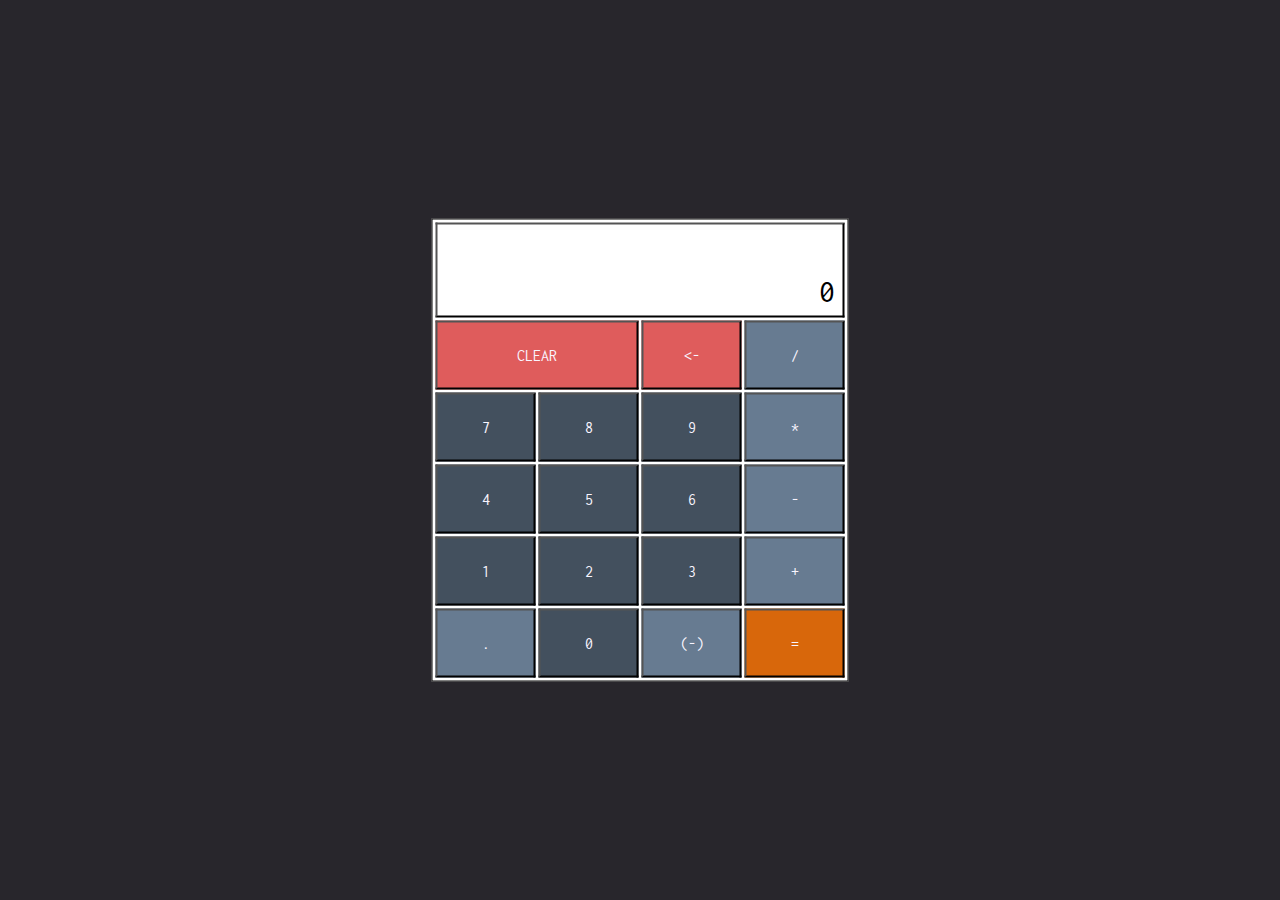
==== index.html @ 86e0566d "Calculator" ====
<!DOCTYPE html>
<html lang="en">
<head>
    <meta charset="UTF-8">
    <meta name="viewport" content="width=device-width, initial-scale=1.0">
    <link rel="stylesheet" href="style.css">
    <title>Calculator</title>
</head>
<body>
    <div class="container">
                <!-- display -->
        <button class="result">0</button>
                <!-- clear/backspace -->
        <button class="bkSpace"><-</button>
        <button class="clear">CLEAR</button>
                <!-- Numpad -->
        <button class="num1">1</button>
        <button class="num2">2</button>
        <button class="num3">3</button>
        <button class="num4">4</button>
        <button class="num5">5</button>
        <button class="num6">6</button>
        <button class="num7">7</button>
        <button class="num8">8</button>
        <button class="num9">9</button>
        <button class="num0">0</button>
        <button class="numDot">.</button>
        <button class="numNeg">(-)</button>
                <!-- Operators -->
        <button class="eq">=</button>
        <button class="add">+</button>
        <button class="sub">-</button>
        <button class="mul">*</button>
        <button class="div">/</button>
    </div>
    <script src="script.js"></script>
</body>
</html>
---- style.css ----
/* @import url('https://fonts.googleapis.com/css2?family=Orbitron:wght@500&display=swap'); */
@import url('https://fonts.googleapis.com/css2?family=Inconsolata:wght@600&display=swap');
body {
    margin: 0 auto;
    text-align: center;
    background-color: rgb(40, 38, 44);
}

.container {
    display: grid;
    max-width: 436px;
    grid-template-areas:  "result result result  result"
                          "clear  clear  bkSpace div"
                          "num7   num8   num9    mul"
                          "num4   num5   num6    sub"
                          "num1   num2   num3    add"
                          "numDot num0   numNeg  eq";
    border: 1px solid black;
    padding: 3px;
    background-color: rgb(255, 255, 255);
    gap: 3px;
    position: absolute;
    top: 50%;
    left: 50%;
    transform: translate(-50%, -50%);
}
button {
    color: rgb(249, 245, 255);
    background-color: rgb(67, 80, 94);
    padding: 1.5em;
    font-family: 'Inconsolata', monospace;
    /* font-family: 'Orbitron', sans-serif; */
    font-size: 1em;
    min-width: 100px;
}
button:hover {
    background-color: #ffffff;
    color: black;
}
.result {
    grid-area: result;
    padding: 50px 8px 8px 8px;
    font-size: 2em;
    color: rgb(0, 0, 0) !important;
    /* background-color: rgb(106, 127, 150) !important; */
    background-color: rgb(255, 255, 255) !important;
    text-align: right;
    overflow: hidden;
}
.bkSpace {
    grid-area: bkSpace;
    background-color: rgb(223, 92, 92);
}
.clear {
    grid-area: clear;
    background-color: rgb(223, 92, 92);
}
.num7 {
    grid-area: num7;
}
.num8 {
    grid-area: num8;
}  
.num9 {
    grid-area: num9;
}  
.num4 {
    grid-area: num4;
}  
.num5 {
    grid-area: num5;
}  
.num6 {
    grid-area: num6;
}
.num1 {
    grid-area: num1;
}  
.num2 {
    grid-area: num2;
}  
.num3 {
    grid-area: num3;
}
.num0 {
    grid-area: num0;
}
.numNeg {
    grid-area: numNeg;
    background-color: rgb(103, 123, 145);
}
.div {
    grid-area: div;
    background-color: rgb(103, 123, 145);
}
.mul {
    grid-area: mul;
    background-color: rgb(103, 123, 145);
}
.sub {
    grid-area: sub;
    background-color: rgb(103, 123, 145);
}
.numDot {
    grid-area: numDot;
    background-color: rgb(103, 123, 145);
}
.eq {
    grid-area: eq;
    background-color: rgb(216, 103, 11);
}
.add {
    grid-area: add;
    background-color: rgb(103, 123, 145);
}
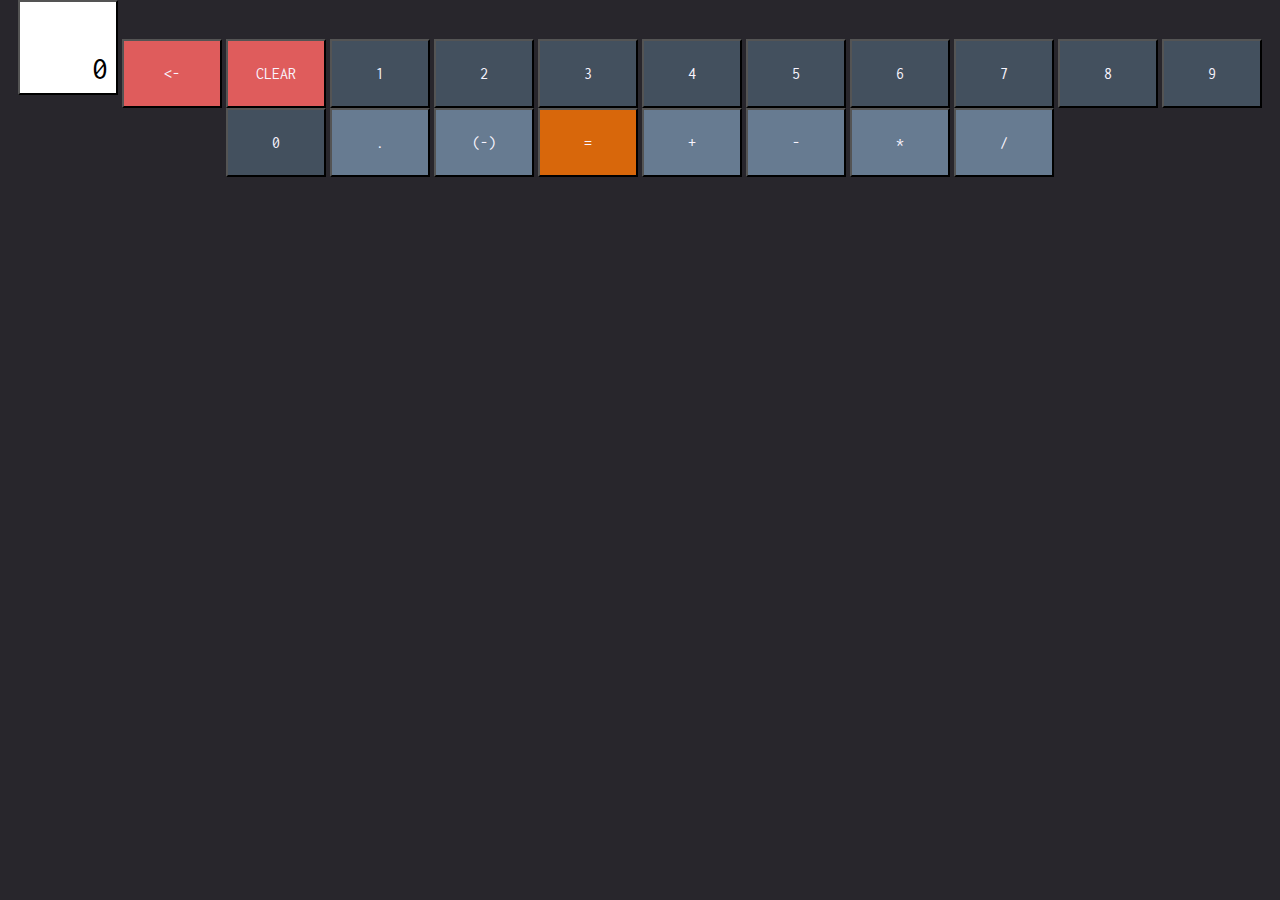
==== commit be67c3e3: "Update index.html" ====
--- a/index.html
+++ b/index.html
@@ -7,7 +7,7 @@
     <title>Calculator</title>
 </head>
 <body>
-    <div class="container">
+   <!-- <div class="container">
                 <!-- display -->
         <button class="result">0</button>
                 <!-- clear/backspace -->
@@ -35,4 +35,4 @@
     </div>
     <script src="script.js"></script>
 </body>
-</html>+</html>
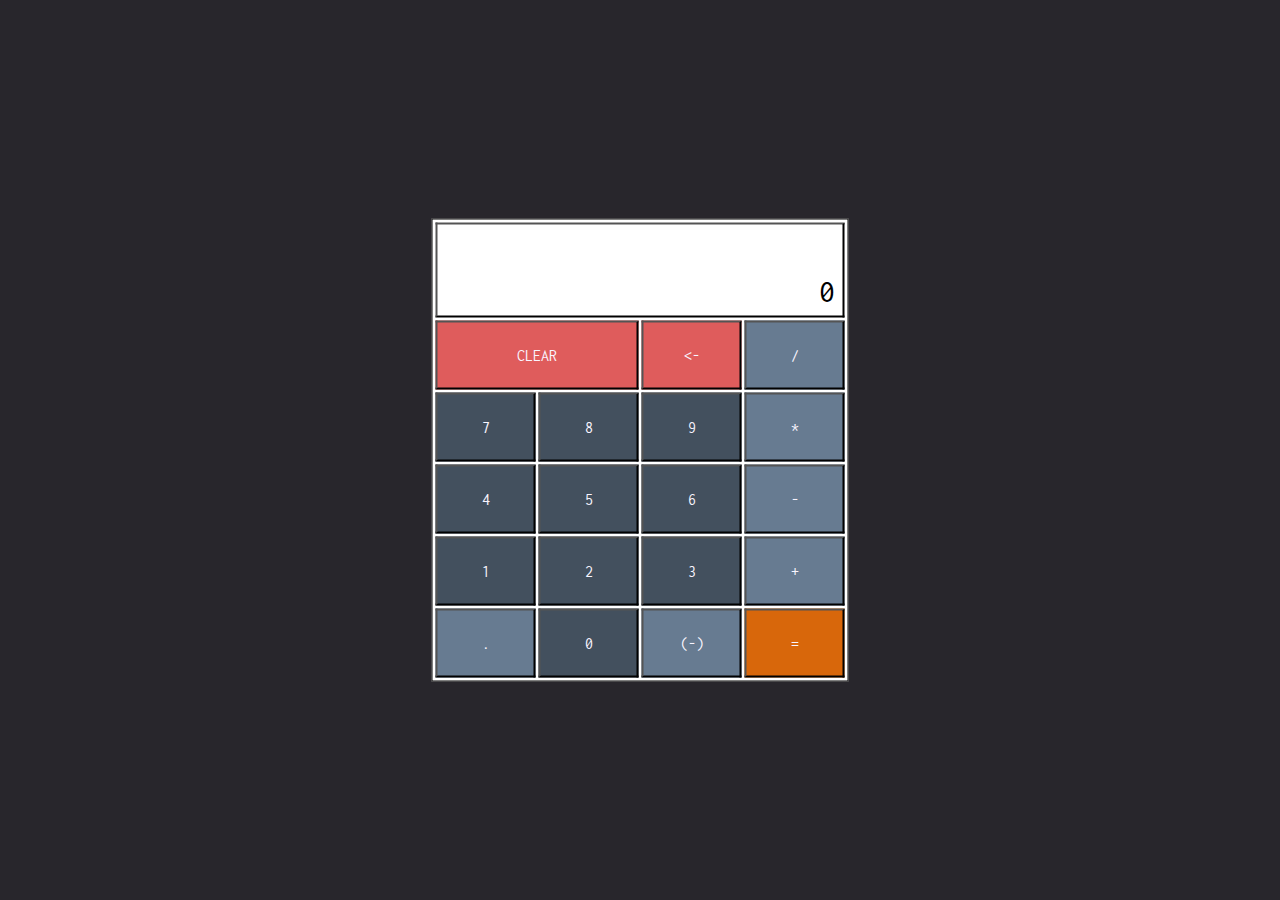
==== commit 4e098703: "Duplicate Deleted" ====
--- a/index.html
+++ b/index.html
@@ -7,8 +7,8 @@
     <title>Calculator</title>
 </head>
 <body>
-   <!-- <div class="container">
-                <!-- display -->
+	<div class="container">
+				<!-- display -->
         <button class="result">0</button>
                 <!-- clear/backspace -->
         <button class="bkSpace"><-</button>
